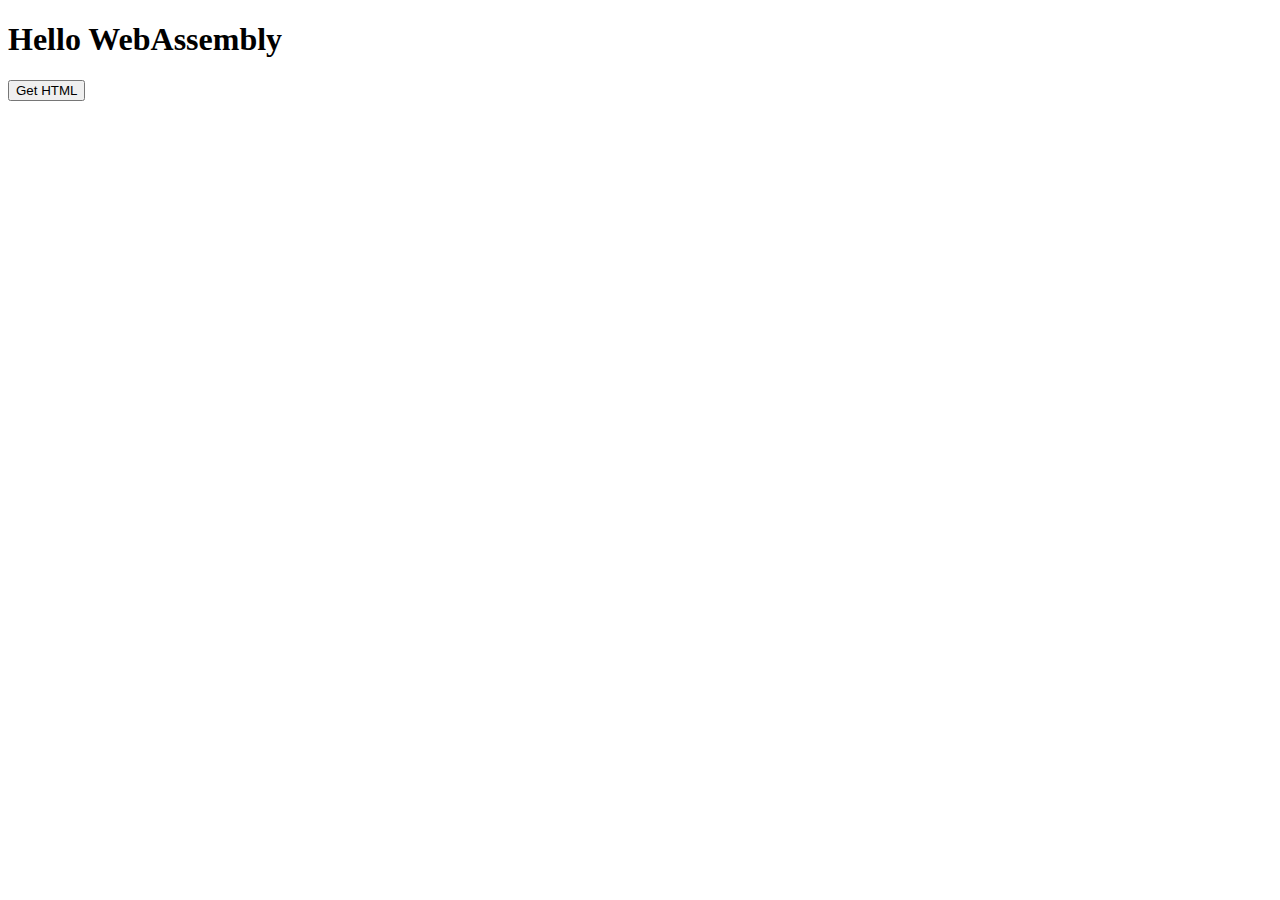
==== web/index.html @ b5695bd0 "-" ====
<!DOCTYPE html>
<html lang="en">
<head>
    <meta charset="UTF-8">
    <meta http-equiv="X-UA-Compatible" content="IE=edge">
    <meta name="viewport" content="width=device-width, initial-scale=1.0">
    <title>Hello WebAssembly GoLang</title>
</head>
<body>
    <h1>Hello WebAssembly</h1>
    <button id="get-html">Get HTML</button>
    <script src="wasm_exec.js"></script>
    <script src="script.js"></script>
</body>
</html>
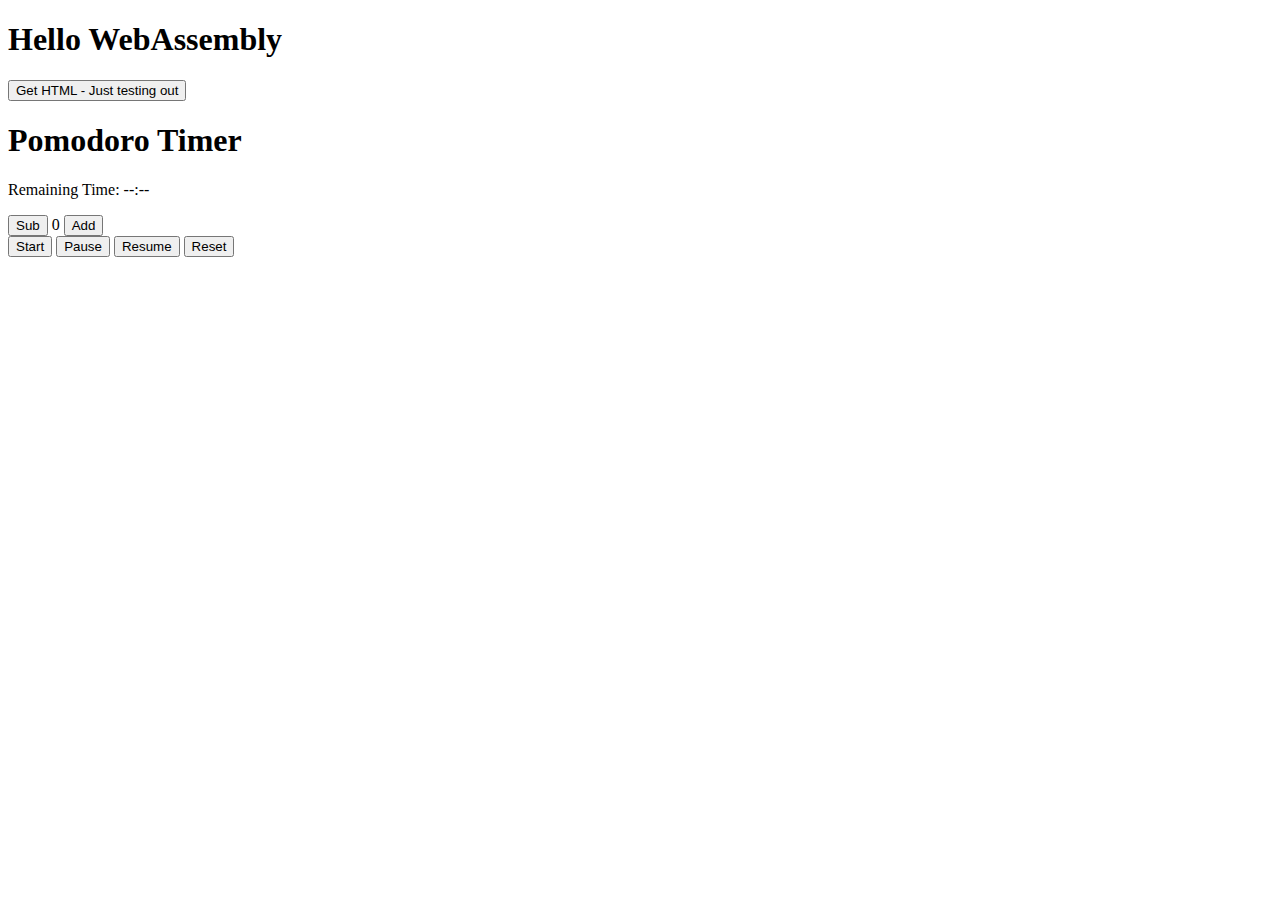
==== commit c852d23f: "folder rename" ====
--- a/web/index.html
+++ b/web/index.html
@@ -8,7 +8,18 @@
 </head>
 <body>
     <h1>Hello WebAssembly</h1>
-    <button id="get-html">Get HTML</button>
+    <button id="get-html">Get HTML - Just testing out</button>
+    <h1>Pomodoro Timer</h1>
+    <p>Remaining Time: <span id="remainingTime">--:--</span></p>
+    <div>
+        <button onclick="subMinutes()">Sub</button>
+        <span id="duration" >0</span>
+        <button onclick="addMinutes()">Add</button>
+    </div>
+    <button onclick="startTimer()">Start</button>
+    <button onclick="pauseTimer()">Pause</button>
+    <button onclick="resumeTimer()">Resume</button>
+    <button onclick="resetTimer()">Reset</button>
     <script src="wasm_exec.js"></script>
     <script src="script.js"></script>
 </body>
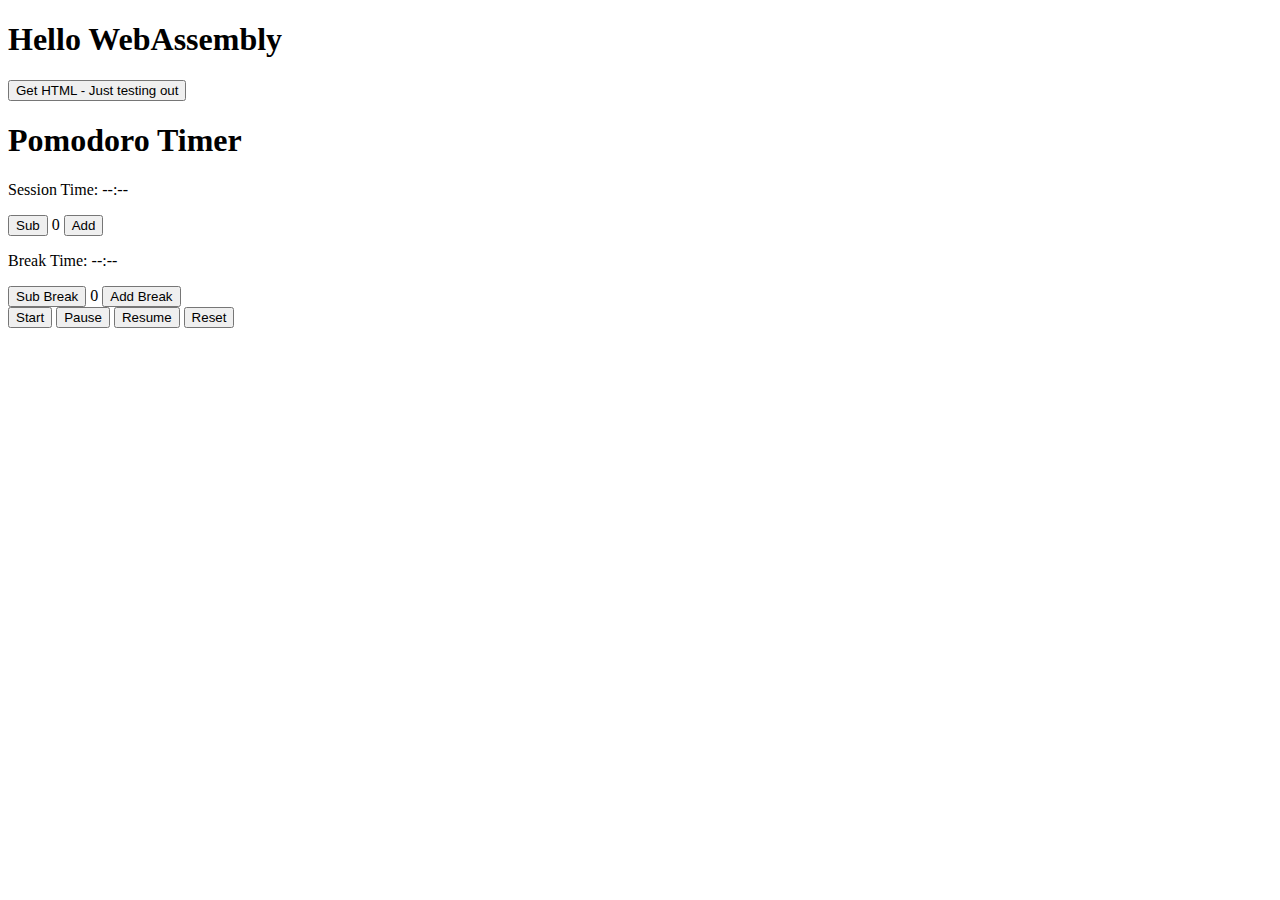
==== commit 4d3c757f: "break functionality added" ====
--- a/web/index.html
+++ b/web/index.html
@@ -10,11 +10,17 @@
     <h1>Hello WebAssembly</h1>
     <button id="get-html">Get HTML - Just testing out</button>
     <h1>Pomodoro Timer</h1>
-    <p>Remaining Time: <span id="remainingTime">--:--</span></p>
+    <p>Session Time: <span id="remainingTime">--:--</span></p>
     <div>
         <button onclick="subMinutes()">Sub</button>
         <span id="duration" >0</span>
         <button onclick="addMinutes()">Add</button>
+    </div>
+    <p>Break Time: <span id="breakRemainingTime">--:--</span></p>
+    <div>
+        <button onclick="breakSubMinutes()">Sub Break</button>
+        <span id="breakDuration" >0</span>
+        <button onclick="breakAddMinutes()">Add Break</button>
     </div>
     <button onclick="startTimer()">Start</button>
     <button onclick="pauseTimer()">Pause</button>
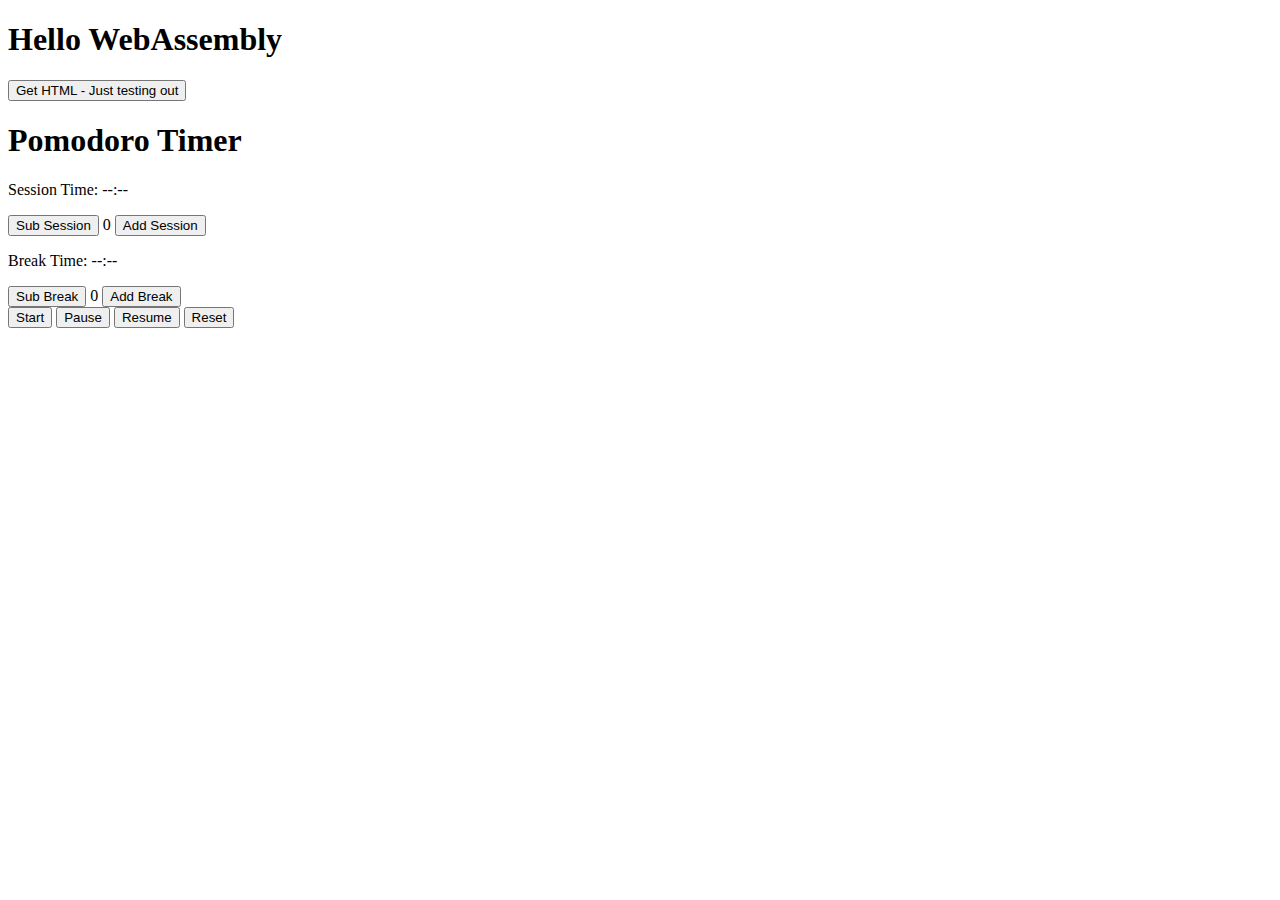
==== commit 336beb51: "time operations are merged into single" ====
--- a/web/index.html
+++ b/web/index.html
@@ -12,15 +12,15 @@
     <h1>Pomodoro Timer</h1>
     <p>Session Time: <span id="remainingTime">--:--</span></p>
     <div>
-        <button onclick="subMinutes()">Sub</button>
+        <button onclick="modifyTime('session', '-')">Sub Session</button>
         <span id="duration" >0</span>
-        <button onclick="addMinutes()">Add</button>
+        <button onclick="modifyTime('session', '+')">Add Session</button>
     </div>
     <p>Break Time: <span id="breakRemainingTime">--:--</span></p>
     <div>
-        <button onclick="breakSubMinutes()">Sub Break</button>
+        <button onclick="modifyTime('break', '-')">Sub Break</button>
         <span id="breakDuration" >0</span>
-        <button onclick="breakAddMinutes()">Add Break</button>
+        <button onclick="modifyTime('break', '+')">Add Break</button>
     </div>
     <button onclick="startTimer()">Start</button>
     <button onclick="pauseTimer()">Pause</button>
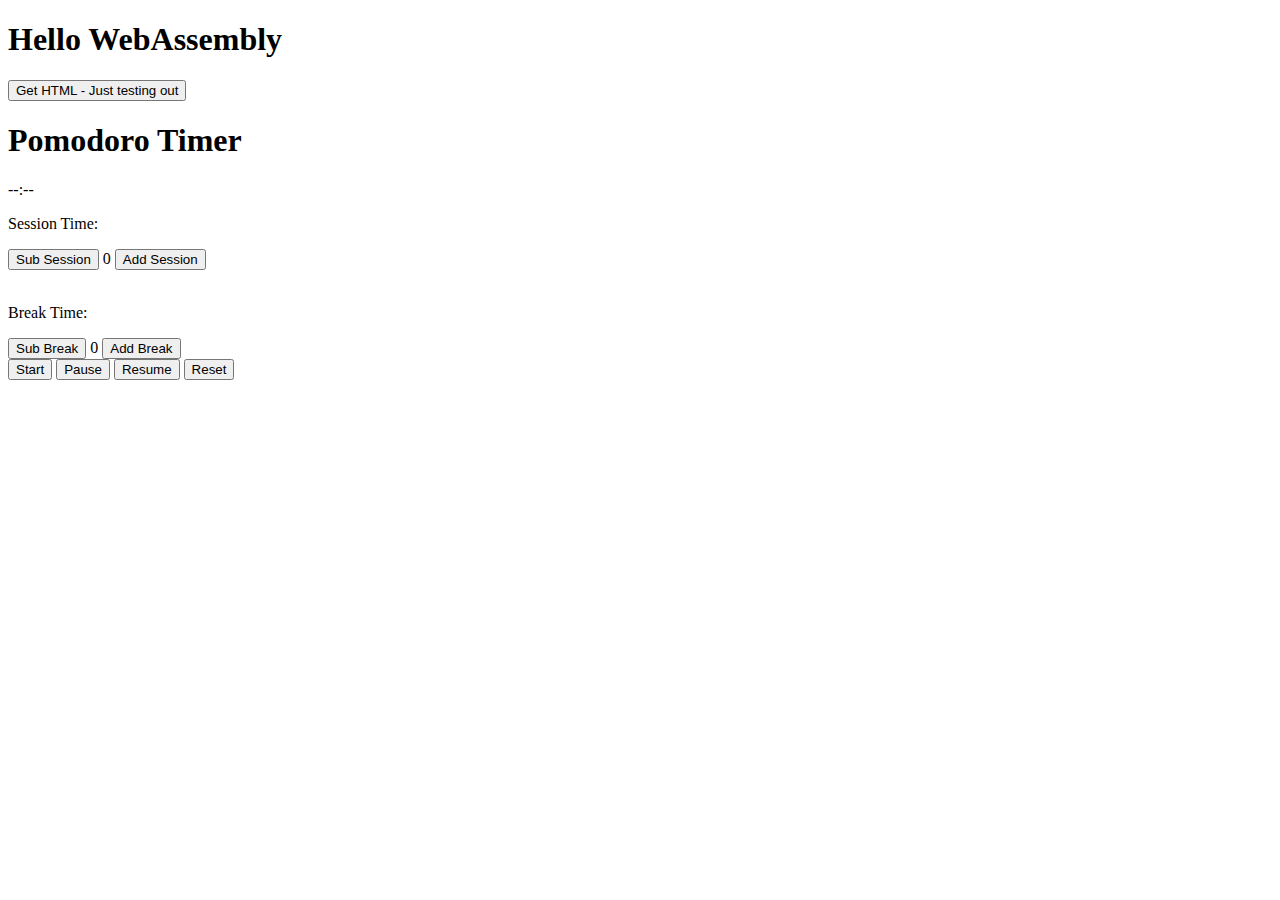
==== commit e50064a3: "pause resume and reset logic fixed" ====
--- a/web/index.html
+++ b/web/index.html
@@ -10,13 +10,16 @@
     <h1>Hello WebAssembly</h1>
     <button id="get-html">Get HTML - Just testing out</button>
     <h1>Pomodoro Timer</h1>
-    <p>Session Time: <span id="remainingTime">--:--</span></p>
+    <span id="runningTime">--:--</span>
+    <br />
+    <p>Session Time: </p>
     <div>
         <button onclick="modifyTime('session', '-')">Sub Session</button>
-        <span id="duration" >0</span>
+        <span id="sessionDuration" >0</span>
         <button onclick="modifyTime('session', '+')">Add Session</button>
     </div>
-    <p>Break Time: <span id="breakRemainingTime">--:--</span></p>
+    <br />
+    <p>Break Time: </p>
     <div>
         <button onclick="modifyTime('break', '-')">Sub Break</button>
         <span id="breakDuration" >0</span>
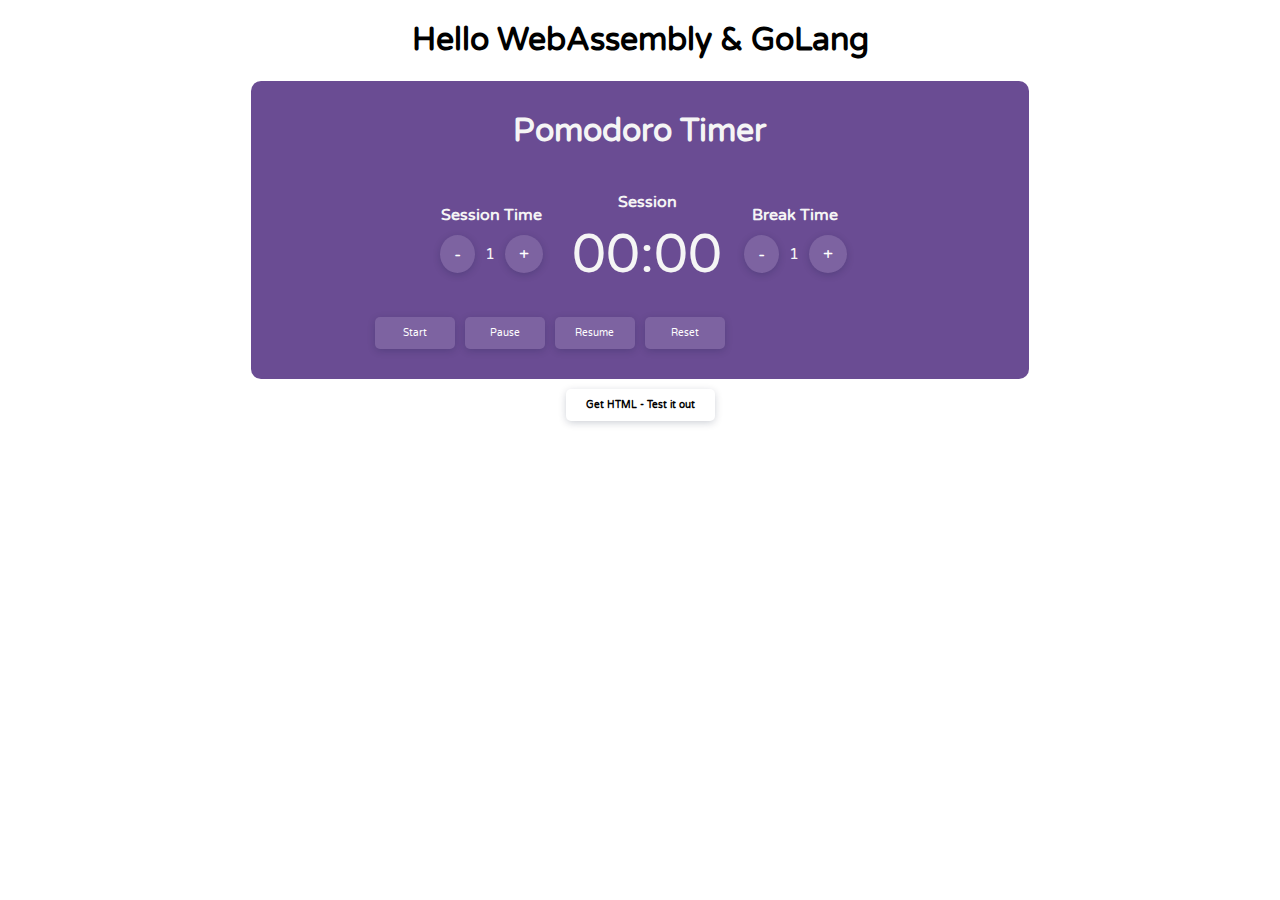
==== commit ccdd8d10: "frontend work finished" ====
--- a/web/index.html
+++ b/web/index.html
@@ -5,30 +5,51 @@
     <meta http-equiv="X-UA-Compatible" content="IE=edge">
     <meta name="viewport" content="width=device-width, initial-scale=1.0">
     <title>Hello WebAssembly GoLang</title>
+    <link
+        href="https://fonts.googleapis.com/css2?family=Jura:wght@600&family=Montserrat:wght@600&family=Varela+Round&display=swap"
+        rel="stylesheet">
+    <link rel="stylesheet" href="style.css">
 </head>
 <body>
-    <h1>Hello WebAssembly</h1>
-    <button id="get-html">Get HTML - Just testing out</button>
-    <h1>Pomodoro Timer</h1>
-    <span id="runningTime">--:--</span>
-    <br />
-    <p>Session Time: </p>
     <div>
-        <button onclick="modifyTime('session', '-')">Sub Session</button>
-        <span id="sessionDuration" >0</span>
-        <button onclick="modifyTime('session', '+')">Add Session</button>
+        <h1>Hello WebAssembly & GoLang</h1>
+        <div id="pomodoro" class="default">
+            <h1>Pomodoro Timer</h1>
+            <div class="ops_container">
+                <div class="ops_wrapper">
+                    <p>Session Time</p>
+                    <div class="ops_action">
+                        <button onclick="modifyTime('session', '-')">-</button>
+                        <span id="sessionDuration">1</span>
+                        <button onclick="modifyTime('session', '+')">+</button>
+                    </div>
+                </div>
+                <div class="ops_wrapper">
+                    <p id="runningOperation">Session</p>
+                    <span id="runningTime">00:00</span>
+                </div>
+                <div class="ops_wrapper">
+                    <p>Break Time</p>
+                    <div class="ops_action">
+                        <button onclick="modifyTime('break', '-')">-</button>
+                        <span id="breakDuration">1</span>
+                        <button onclick="modifyTime('break', '+')">+</button>
+                    </div>
+                </div>
+            </div>
+            <div class="action_wrapper">
+                <div class="action_bar">
+                    <button onclick="startTimer()">Start</button>
+                    <button onclick="pauseTimer()">Pause</button>
+                    <button onclick="resumeTimer()">Resume</button>
+                    <button onclick="resetTimer()">Reset</button>
+                </div>
+            </div>
+        </div>
+        <div id="test_container">
+            <button id="get_html">Get HTML - Test it out</button>
+        </div>
     </div>
-    <br />
-    <p>Break Time: </p>
-    <div>
-        <button onclick="modifyTime('break', '-')">Sub Break</button>
-        <span id="breakDuration" >0</span>
-        <button onclick="modifyTime('break', '+')">Add Break</button>
-    </div>
-    <button onclick="startTimer()">Start</button>
-    <button onclick="pauseTimer()">Pause</button>
-    <button onclick="resumeTimer()">Resume</button>
-    <button onclick="resetTimer()">Reset</button>
     <script src="wasm_exec.js"></script>
     <script src="script.js"></script>
 </body>
--- a/web/style.css
+++ b/web/style.css
@@ -0,0 +1,130 @@
+* {
+    font-family: "Varela Round", sans-serif;
+    /* color: white; */
+}
+
+#test_container{
+    display: flex;
+    flex-flow: column;
+    align-items: center;
+}
+
+.session {
+    background-color: #0CC078
+    /* background-color: #79DE79 */
+}
+
+.break {
+    /* background-color: #D63420; */
+    background-color: #FB6962;
+}
+
+
+#pomodoro {
+    width: 60%;
+    margin: 10px auto;
+    color: whitesmoke;
+    /* background-color: #b7c6f2; */
+    padding: 10px;
+    border-radius: 10px;
+    /* background: #757F9A; */
+    /* background: #182848; */
+    /* background: linear-gradient(to right, #D7DDE8, #757F9A); */
+}
+
+.default {
+    background: #6a4c93;
+}
+
+#runningOperation {
+    text-transform: capitalize;
+}
+
+.ops_action {
+    display: flex;
+    gap: 10px;
+    align-items: center;
+}
+
+.ops_action > button {
+    padding: 8px 14px;
+    border-radius: 100%;
+    /* border: 0.5px solid white; */
+    /* background: rgb(255 255 255 / 5%); */
+    font-size: large;
+    /* color: white; */
+}
+
+.ops_container {
+    display: flex;
+    align-items: center;
+    flex-wrap: wrap;
+    justify-content: center;
+}
+
+.ops_container > div {
+    margin: 10px;
+    display: flex;
+    flex-direction: column;
+    width: auto;
+}
+
+.ops_wrapper {
+    display: flex;
+    flex-flow: column;
+    align-items: center;    
+    margin: auto;
+}
+
+.ops_wrapper > p {
+    font-weight: bold;
+    margin: 10px;
+}
+
+h1 {
+    text-align: center;
+}
+
+.action_wrapper {
+    
+}
+
+.action_bar {
+    width: 70%;
+    margin: 20px auto;
+    display: grid;
+    gap: 10px;
+    grid-template-columns: repeat(auto-fill, minmax(80px, 1fr))
+}
+
+.action_bar > button {
+    text-align: center;
+}
+
+
+
+#runningTime {
+    font-size: 54px;
+}
+
+button {
+    background-color: rgb(255 255 255 / 13%);
+    --shadow: rgba(10, 22, 50, .24);
+    text-decoration: none;
+    border-radius: 5px;
+    box-shadow: 0 2px 8px -1px var(--shadow);
+    transition: transform .2s ease, box-shadow .2s ease;
+    border: none;
+    padding: 10px 20px;
+    color: white;
+    font-size: 10px;
+    &:active {
+        transform: scale(.95);
+        box-shadow: 0 1px 4px -1px var(--shadow);
+    }
+}
+
+#get_html {
+    color: black;
+    font-weight: bold;
+}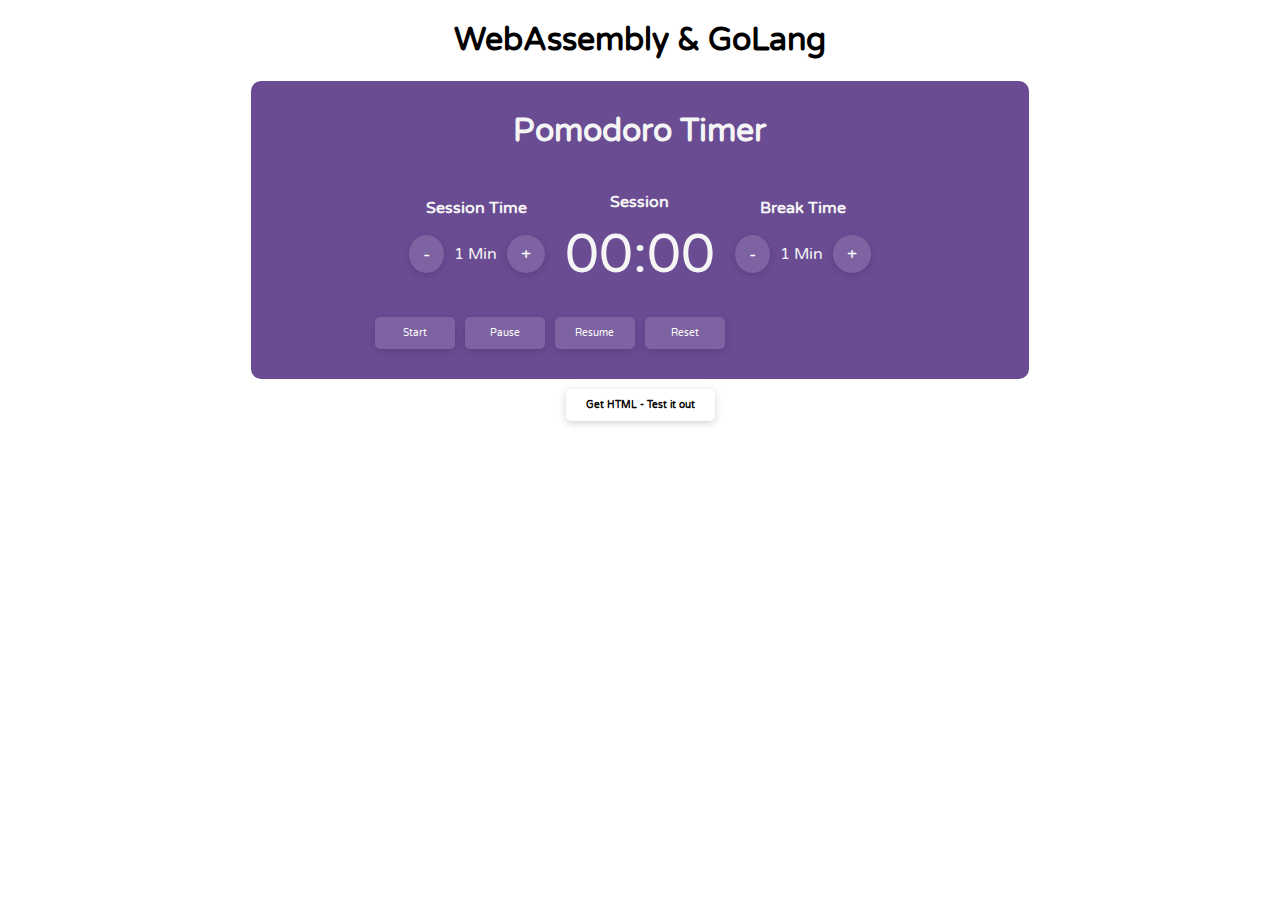
==== commit 3bd6cc9b: "fixed logic of start button double click" ====
--- a/web/index.html
+++ b/web/index.html
@@ -4,7 +4,7 @@
     <meta charset="UTF-8">
     <meta http-equiv="X-UA-Compatible" content="IE=edge">
     <meta name="viewport" content="width=device-width, initial-scale=1.0">
-    <title>Hello WebAssembly GoLang</title>
+    <title>WebAssembly GoLang</title>
     <link
         href="https://fonts.googleapis.com/css2?family=Jura:wght@600&family=Montserrat:wght@600&family=Varela+Round&display=swap"
         rel="stylesheet">
@@ -12,15 +12,15 @@
 </head>
 <body>
     <div>
-        <h1>Hello WebAssembly & GoLang</h1>
-        <div id="pomodoro" class="default">
+        <h1>WebAssembly & GoLang</h1>
+        <div id="pomodoro" class="session">
             <h1>Pomodoro Timer</h1>
             <div class="ops_container">
                 <div class="ops_wrapper">
                     <p>Session Time</p>
                     <div class="ops_action">
                         <button onclick="modifyTime('session', '-')">-</button>
-                        <span id="sessionDuration">1</span>
+                        <p><span id="sessionDuration">1</span> Min</p>
                         <button onclick="modifyTime('session', '+')">+</button>
                     </div>
                 </div>
@@ -32,7 +32,7 @@
                     <p>Break Time</p>
                     <div class="ops_action">
                         <button onclick="modifyTime('break', '-')">-</button>
-                        <span id="breakDuration">1</span>
+                        <p><span id="breakDuration">1</span> Min</p>
                         <button onclick="modifyTime('break', '+')">+</button>
                     </div>
                 </div>
--- a/web/style.css
+++ b/web/style.css
@@ -10,13 +10,14 @@
 }
 
 .session {
-    background-color: #0CC078
+    background-color: #6a4c93
     /* background-color: #79DE79 */
 }
 
 .break {
+    background-color: #0CC078
     /* background-color: #D63420; */
-    background-color: #FB6962;
+    /* background-color: #FB6962; */
 }
 
 
@@ -30,10 +31,6 @@
     /* background: #757F9A; */
     /* background: #182848; */
     /* background: linear-gradient(to right, #D7DDE8, #757F9A); */
-}
-
-.default {
-    background: #6a4c93;
 }
 
 #runningOperation {
